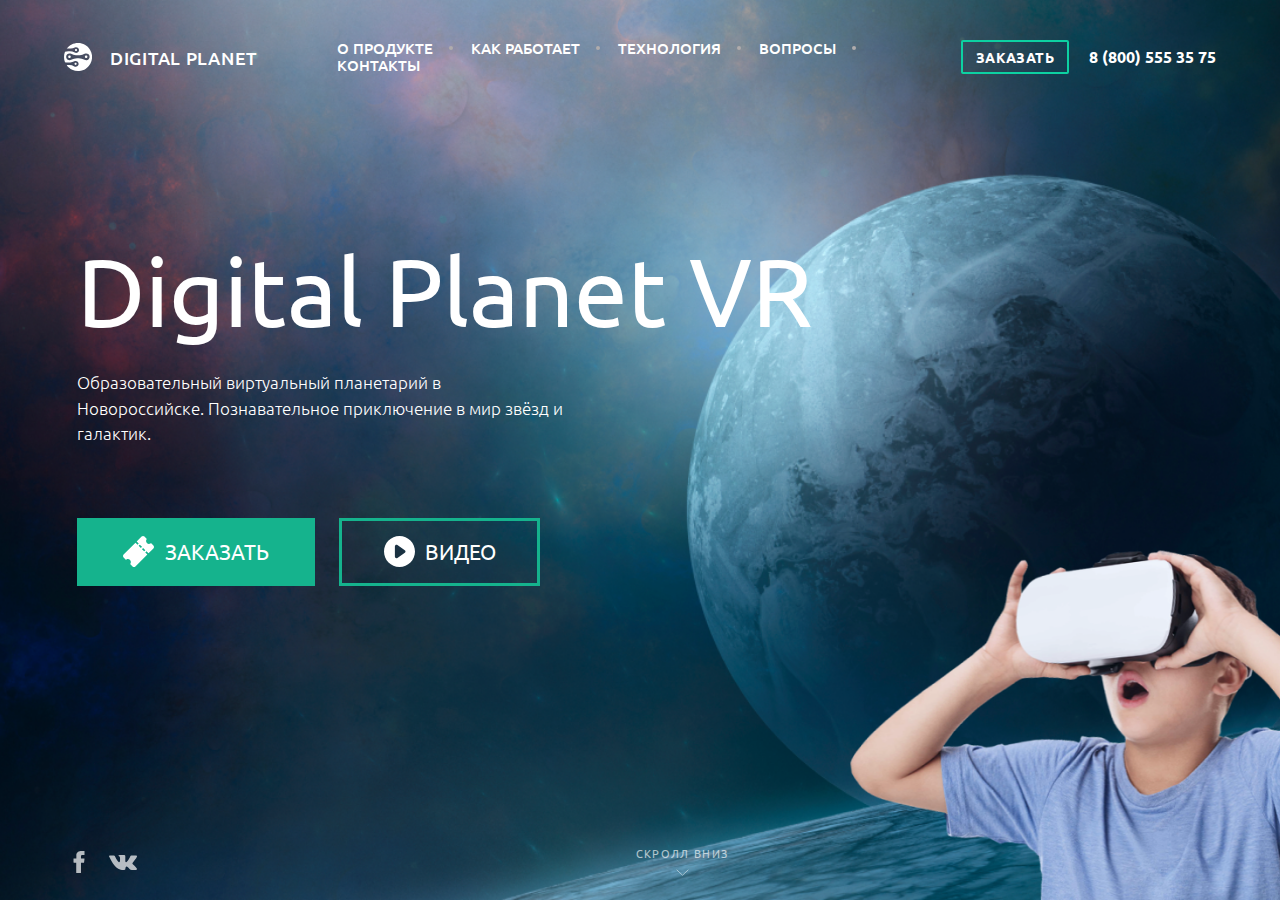
==== Planet/index.html @ b1a18f2c "the penultimate step" ====
<!DOCTYPE html>
<html lang="ru">

<head>
  <meta charset="UTF-8">
  <title>VR планетарий</title>
  <meta name="viewport" content="width=device-width, initial-scale=1.0">
  <meta name="description" content="Сайт образовательного виртуального планетария Digital Planet VR">
  <link rel="stylesheet" href="css/normalize.css">
  <link rel="stylesheet" href="css/style.css">
  <link rel="preconnect" href="https://fonts.googleapis.com">
  <link rel="preconnect" href="https://fonts.gstatic.com" crossorigin>
  <link
    href="https://fonts.googleapis.com/css2?family=Ubuntu:ital,wght@0,300;0,400;0,500;1,300;1,400;1,500&display=swap"
    rel="stylesheet">
</head>

<body class = "body-page">
    <header class="page-header page-header-index">
      <nav class="page-header-nav">
        <p class="logo">
          <a href="index.html">Digital Planet</a>
        </p>
        <ul class="nav-images">
          <li class="nav-image"><a href="product.html">О ПРОДУКТЕ</a></li>
          <li class="nav-image"><a href="explanation.html">КАК РАБОТАЕТ</a></li>
          <li class="nav-image"><a href="technology.html">ТЕХНОЛОГИЯ</a></li>
          <li class="nav-image"><a href="questions.html">ВОПРОСЫ</a></li>
          <li class="nav-image"><a href="contacts.html">КОНТАКТЫ</a></li>
        </ul>
        <div class = "order">
          <button type="submit" class="button-order">ЗАКАЗАТЬ</button>
          <a href="tel:+88005553575" class="order-page-header-tel">8 (800) 555 35 75</a>
        </div>
      </nav>
    </header>

    <main class="page-main-index">
      <h1>Digital Planet VR</h1>
      <p>Образовательный виртуальный планетарий в Новороссийске.
        Познавательное приключение в мир звёзд и галактик.
      </p>
      <div class="button-group">
        <button type="submit" class="button-order"><img src="img/ticket.svg" alt="to order">ЗАКАЗАТЬ</button>
        <button class="button-video"><img src="img/video.svg" alt="video">ВИДЕО</button>
      </div>
    </main>

    <footer class="page-footer">
      <div class="sites-logo-group">
        <img src="img/facebook.svg" width="11" height="22" class="facebook" alt="facebook">
        <img src="img/vk.svg" width="28" height="15" class="vk" alt="vk">
      </div>
      <div class="scroll-down-index">
        <a href="product.html">
          <p>СКРОЛЛ ВНИЗ</p>
          <img src="img/down-scroll.svg" width="15" height="7" alt="down-scroll">
        </a>
    </footer>

    <div class = "popup popup-display-none">
      <form class = "popup-form">
        <button type="button" class = "popup-button-close"><img src = "img/+.svg"></button>
        <h4 class = "popup-header">Закажите VR планетарий</h2>
        <p class = "popup-p">Оставьте ваши контактные данные, мы обработаем заявку в течении двух рабочих дней и перезвоним вам.</p>
        <div class = "popup-inputs">
          <input type="text" placeholder="Ваше имя" class = "popup-input-name">
          <input type="text" placeholder="Ваш телефон" class = "popup-input-phone">
        </div>
        <button type="submit" class = "popup-button-send"><p>Отправить</p></button>
      </form>
    </div>
    <script src="index.js"></script>
</body>
</html>
---- Planet/css/style.css ----
body {
    position: relative;
    height: 100vh;
    overflow: auto;
    margin: 0 auto;
    padding: 0;
    color: white;
    font-family: 'Ubuntu', sans-serif;
    font-style: normal;
    font-weight: 500;
    font-size: 17px;
    line-height: 17px;
    display: flex;
    flex-wrap: nowrap;
    flex-direction: column;
    align-items: center;
    background-image: url("../img/pink-planet.png");
    background-repeat: no-repeat;
    background-size: cover;
    background-attachment: fixed;
    background-position: 50% 40%;
}

.body-page {
    background:
                url("../img/kid_VR.png") right bottom no-repeat fixed,
                url("../img/blue-moon.png") 50% 40% no-repeat fixed;
    background-size: 430px 350px, cover;
}

header {
    width: 100%;
    max-width: 1366px;
    padding-top: 40px;
    display: flex;
    justify-content: space-between;
}

.page-header-index {
    margin-bottom: 153px;
}

.page-header-product {
    margin-bottom: 76px;
}

.page-header-nav {
    width: 100%;
    max-width: 1238px;
    margin:0 auto 8px auto;
    height: 34px;
    display: flex;
    justify-content: space-between;
    align-items: center;
    padding: 0 64px;
}

.logo {
    min-width: 193px;
    height: 28px;
    text-transform: uppercase;
    display: flex;
    flex-wrap: nowrap;
    align-items: center;
    justify-content: end;
    background: url(../img/logo.svg) no-repeat 0 50%;
}
.logo:hover{
    background: url(../img/logo-green.svg) no-repeat 0 50%;
}
.logo:hover a {
    color: #0DD1A2;
}

.logo {
    font-size: 18px;
    line-height: 21px;
    letter-spacing: 0.04em;
}

.nav-images {
    width:100%;
    max-width: 619px;
    margin-left: 80px;
    margin-right: 91px;
    position: relative;
    padding: 0;
    list-style-type: none;
    display: flex;
    justify-content: space-between;
    align-self: center;
    flex-wrap: wrap;
    font-size: 15px;
}


.nav-image a,
.page-header-nav a,
.page-header-nav button {
    color: white;
    text-decoration: none;
    align-self: center;
}

.nav-image{
    position: relative;
}
.nav-image:not(.nav-image:last-of-type){
    margin-right: 34px;
}
.nav-image:not(.nav-image:last-of-type)::after{
    content: "";
    position: absolute;
    width: 4px;
    height: 4px;
    top: 6px;
    right: -20px;
    background-color: #b0acac;
    border-radius: 50%;
}

.nav-image-product a {
    color: #0DD1A2;
}
.nav-image a:hover{
    color:#0DD1A2;
}
.order {
    min-width: 255px;
    display: flex;
    align-items: center;
    justify-content: space-between;
    flex-wrap: wrap;
}
.order-page-header-tel {
    font-weight: 700;
    font-size: 16px;
    line-height: 18px;
}
.order-page-header-tel:hover {
    color: #0DD1A2;
}

.page-header-nav button {
    font-weight: 700;
    font-size: 14px;
    line-height: 16px;
    width: 108px;
    height: 34px;
    background-color: rgba(28, 28, 28, 0);
    letter-spacing: 0.03em;
    border: 2px solid #0DD1A2;
    border-radius: 2px;
}

.page-main-index {
    margin-bottom:  20px;
    margin-left: 120px;
    margin-right: 508px;
}

.page-main-index h1 {
    width: 738px;
    font-weight: 400;
    font-size: 96px;
    height: 111px;
    line-height: 110px;
    margin-top: 0;
    margin-bottom: 24px;
}

.page-main-index p {
    width: 494px;
    font-weight: 300;
    line-height: 150%;
    margin-top: 0;
    margin-bottom: 71px;
}

.button-group {
    font-weight: 700;
    font-size: 21px;
    line-height: 24px;
    letter-spacing: 0.03em;
    display: flex;
    flex-wrap: wrap;
    gap: 24px;
}

.button-order,
.button-video {
    color: white;
}

.button-order {
    width: 238px;
    height: 68px;
    background-color: #15B38D;
    display: flex;
    border: #15B38D;
    justify-content: center;
    align-items: center;
    gap: 11px;
}

.button-video {
    width: 201px;
    height: 68px;
    background-color: rgba(28, 28, 28, 0);
    border: #15B38D 3px solid;
    display: flex;
    justify-content: center;
    align-items: center;
    gap: 10px;
}

.button-order:hover,
.button-video:hover {
    background-color: #0DD1A2;
    border: #0DD1A2;
}

.page-footer {
    width: 100%;
    max-width: 1366px;;
    position: absolute;
    justify-content: inherit;
    display: flex;
    flex-wrap: wrap;
    margin-top: 0;
    bottom: 20px;
}


.sites-logo-group {
    margin-left: 63px;
    margin-right: 399px;
    width: 76px;
    display: flex;
    justify-content: space-between;
}

.facebook,
.vk {
    width: 32px;
    display: flex;
    justify-content: center;
    align-self: center;
    opacity: 0.7;
}

.facebook:hover,
.vk:hover {
    opacity: 1;
}

.scroll-down-index {
    top:50%;
    right: 50%;
    padding: 2px 0;
    width: 288px;
    height: 32px;
}

.scroll-down-index a {
    height: 30px;
    display: flex;
    flex-direction: column;
    align-items: center;
    justify-content: space-between;
    text-decoration: none;
    color: white;
    opacity: 0.64;
}

.scroll-down-index a:hover {
    opacity: 1;
}

.scroll-down-index a p {
    font-weight: 400;
    font-size: 11px;
    line-height: 137.88%;
    letter-spacing: 0.12em;
    margin-top: 0;
    margin-bottom: 5px;
}

.popup-display-none {
    display: none;
}
/* Разобрать */
.popup-is-work {
    position: relative;
}
.popup-is-work::after {
    content: "";
    opacity: 0.9;
    background-color: #1C1C1C;
    position: absolute;
    top: 0;
    left: 0;
    width: 100%;
    height: 100%;
}

.popup{
    position: absolute;
    margin: 194px 403px;
    z-index: 2;
}

.popup-form {
    width: 560px;
    height: 380px;
    display: flex;
    flex-direction: column;
    border-radius: 3px;
    background-color: #F3F3F3;
}
.popup-button-close {
    align-self: flex-end;
    width: 48px;
    height: 48px;
    border: none;
    background-color: #F3F3F3;
    border-radius: 3px;
    position: absolute;
}
.popup-inputs {
    display: flex;
    flex-direction: column;
    align-items: center;
    gap: 9px;
    margin-top: 20px;
    margin-bottom: 0;
}
.popup-input-name, .popup-input-phone {
    width: 400px;
    height: 46px;
    align-self: center;
    background: #FFF;
    box-shadow: 0px 2px 5px 0px rgba(0, 0, 0, 0.05);
    border: none;
    border-radius: 3px;
    padding-left: 21px;
    font-size: 13px;
    font-weight: 400;
    line-height: 130%; 
}
.popup-header {
    width: 265px;
    height: 25px;
    color: #1C1C1C;
    text-align: center;
    font-size: 21px;
    font-weight: 700;
    align-self: center;
    margin-top: 60px;
    margin-bottom: 0;
}
.popup-p{
    width: 400px;
    height: 39px;
    color: #1C1C1C;
    text-align: center;
    font-size: 15px;
    font-weight: 300;
    line-height: 130%; 
    align-self: center;
    margin-top: 13px;
    margin-bottom: 0;
}
.popup-button-send {
    width: 125px;
    height: 34px;
    border-radius: 2px;
    border: 2px solid #0DD1A2;
    display: flex;
    align-self: center;
    justify-content: center;
    align-items: center;
    color: #1C1C1C;
    margin-top: 39px;
}
.popup-button-send p{
    font-size: 14px;
    font-weight: 700;
    letter-spacing: 0.42px;
    opacity: 0.4;
}
.popup-button-send p:hover {
    opacity: 1;
}

.page-main-product {
    width: 100%;
    max-width: 1366px;
    max-height: 529px;
}

.what-is-planet {
    display: flex;
    flex-direction: column;
    width: 591px;
    margin-left: 90px;
}

.main-question {
    margin-top: 0;
    margin-bottom: 54px;
    width: 591px;
    padding-bottom: 4px;
    border-bottom: 3px solid #0DD1A2;

}
.main-question h1 {
    margin: 0;
    font-weight: 500;
    font-size: 44px;
    line-height: 54px;
}

.info-product {
    width: 440px;
    height: 281px;
    margin-top: 0;
    margin-left: 30px;
    font-weight: 300;
    font-size: 17px;
    line-height: 150%;
    display: flex;
    flex-direction: column;
    flex-wrap: wrap;
    justify-content: space-between;
    align-self: flex-start;
}

.gallery {
    position: relative;
    width: 737px;
    height: 363px;
    bottom: 179px;
    left: 536px;
    text-align: end;
}

.gallery h3 {
    width: 192px;
    font-size: 24px;
    line-height: 28px;
    text-align: right;
    margin: 0;
    padding: 0;
    top: 229px;
    position: absolute;
}

.main-img {
    margin-top: 19px;
    margin-right: 19.18px;
    z-index: -1;
}

.gallery::after {
    content: "";
    width: 564px;
    height: 280px;
    position: absolute;
    right: 0;
    right: 0;
    border: 4px solid #0DD1A2;
    z-index: -2;
}

.slide-field {
    position: absolute;
    bottom: 0;
    right: 15px;
    width: 202px;
    display: flex;
    justify-content: space-between;
    align-items: center;
}

.slide {
    display: flex;
}

.first-image,
.other-image {
    width: 61px;
    font-size: 18px;
    line-height: 21px;
}

.other-image {
    font-weight: 400;
    color: #ABABAB;
    opacity: 0.87;
}

.slide-to-left,
.slide-to-right {
    width: 60px;
    height: 48px;
    display: flex;
    justify-content: center;
    align-items: center;
}

.slide-to-right {
    background: url(../img/slide-to-right.svg) no-repeat 50% 50%;
    background-color: #1C1C1C;
}

.slide-to-left {
    background: url(../img/slide-to-left.svg) no-repeat 50% 50%;
    background-color: #1C1C1C;
}

.slide-to-right:hover {
    background-image: url(../img/slide-to-right-green.svg);
}

.slide-to-left:hover {
    background-image: url(../img/slide-to-right-green.svg);
    transform: rotate(180deg);
}

.scroll-down {
    margin: auto;
}
.scroll-down a{
    display: flex;
    justify-content: center;
    align-self: center;
}
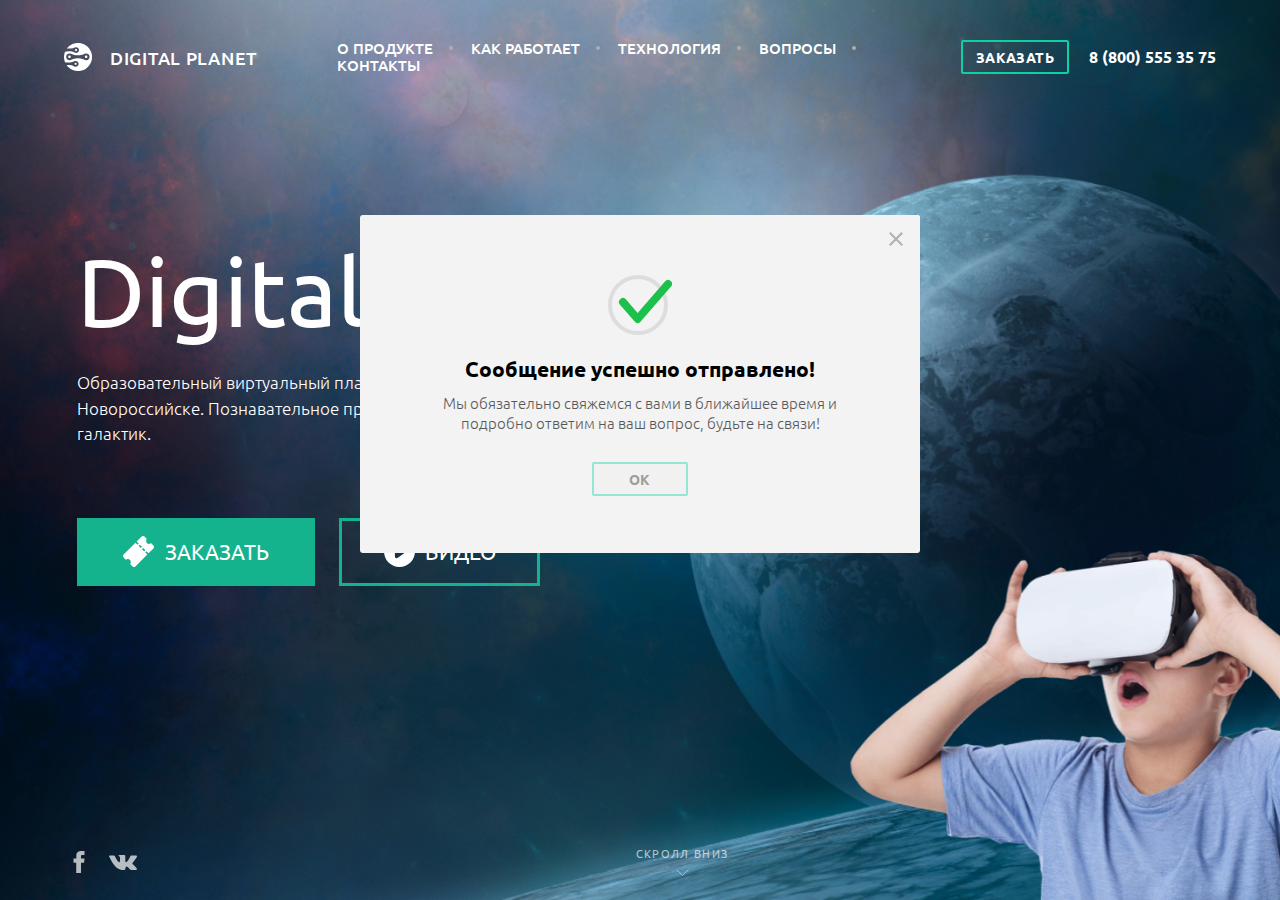
==== commit a6a62aad: "UPD third page" ====
--- a/Planet/index.html
+++ b/Planet/index.html
@@ -70,6 +70,18 @@
         <button type="submit" class = "popup-button-send"><p>Отправить</p></button>
       </form>
     </div>
+    <div class = "popup-confirmation popup-display-none">
+      <button type="button" class="popup-button-close">
+        <img src = "img/+.svg">
+      </button>
+      <svg xmlns="http://www.w3.org/2000/svg" width="64" height="60" viewBox="0 0 64 60" fill="none" class = "circle-done-svg">
+        <circle opacity="0.1" cx="30" cy="30" r="28" stroke="#1C1C1C" stroke-width="4"/>
+        <path d="M15 27.0769L29.6546 44L60 9" stroke="#1DC04B" stroke-width="8" stroke-linecap="round" stroke-linejoin="round"/>
+      </svg>
+      <h4>Сообщение успешно отправлено!</h4>
+      <span>Мы обязательно свяжемся с вами в ближайшее время и подробно ответим на ваш вопрос, будьте на связи!</span>
+      <button type="button" class="button-ok">OK</button>
+    </div>
     <script src="index.js"></script>
 </body>
 </html>--- a/Planet/css/style.css
+++ b/Planet/css/style.css
@@ -393,6 +393,68 @@
     opacity: 1;
 }
 
+.popup-confirmation {
+    position: absolute;
+    margin: 215px 403px;
+    width: 560px;
+    height: 338px;
+    display: flex;
+    flex-direction: column;
+    background-color: #F3F3F3;
+    border-radius: 3px;
+    background: #F3F3F3;
+    color: black;
+    align-items: center;
+}
+.circle-done-svg {
+    margin-top: 60px;
+    margin-bottom: 20px;
+}
+.popup-confirmation h4 {
+    font-size: 21px;
+    font-style: normal;
+    font-weight: 700;
+    line-height: normal;
+    text-align: center;
+    margin-top: 0;
+    margin-bottom: 10px;
+}
+.popup-confirmation span {
+    font-size: 15px;
+    font-style: normal;
+    font-weight: 300;
+    line-height: 130%;
+    opacity: 0.64;
+    width: 400px;
+    margin-top: 0;
+    margin-bottom: 30px;
+    text-align: center;
+}
+.popup-button-close {
+    align-self: flex-end;
+    width: 48px;
+    height: 48px;
+    border: none;
+    background-color: #F3F3F3;
+    border-radius: 3px;
+    position: absolute ;
+}
+.button-ok {
+    width: 96px;
+    height: 34px;
+    border-radius: 2px;
+    border: 2px solid#0DD1A2;
+    color:  #1C1C1C;
+    text-align: center;
+    font-size: 14px;
+    font-weight: 700;
+    line-height: normal;
+    letter-spacing: 0.42px;
+    opacity: 0.4;
+}
+.button-ok:hover {
+    opacity: 1;
+}
 .page-main-product {
     width: 100%;
     max-width: 1366px;
@@ -468,7 +530,6 @@
     height: 280px;
     position: absolute;
     right: 0;
-    right: 0;
     border: 4px solid #0DD1A2;
     z-index: -2;
 }
@@ -535,4 +596,77 @@
     display: flex;
     justify-content: center;
     align-self: center;
-}+}
+
+.border-for-question {
+    width: 415px;
+    border-bottom:3px solid #0DD1A2;
+    margin-top: 0;
+    margin-bottom: 46px;
+}
+.question-explanation {
+    font-weight: 500;
+    font-size: 44px;
+}
+.description-work-items {
+    margin-top: 0;
+    display: flex;
+    flex-wrap: wrap;
+    width: 1178px;
+    height: 387px;
+}
+.description-work-item {
+    position: relative;
+    width: 470px;
+    height: 142px;
+    display: flex;
+    justify-content: space-between;
+    margin-left: 30px;
+}
+.description-work-item-img {
+    margin-right: 32px;
+    z-index: -1;
+}
+.description-work-item-img::after {
+    content: "";
+    width: 195px;
+    height: 130px;
+    z-index: -2;
+    position: absolute;
+    border: 2px solid #0DD1A2;
+    left: 12px;
+    bottom: 21px;
+}
+.number-work-item {
+    position: absolute;
+    display: flex;
+    justify-content: center;
+    align-items: center;
+    width: 40px;
+    height: 40px;
+    background-color: #FFF;
+    border-radius: 50%;
+    color: #0DD1A2;
+    font-size: 28px;
+    font-weight: 700;
+    line-height: normal;
+    bottom: 8px;
+    left: -8px;
+
+}
+.about-item h4 {
+    max-width: 117px;
+    font-size: 21px;
+    font-weight: 700;
+    margin-bottom: 10px;
+    margin-top: 0;
+    line-height: normal;
+}
+.item-text-content {
+    width: 300px;
+    margin-top: 0px;
+    font-size: 15px;
+    font-weight: 300;
+    font-style: normal;
+    line-height: 130%;
+}
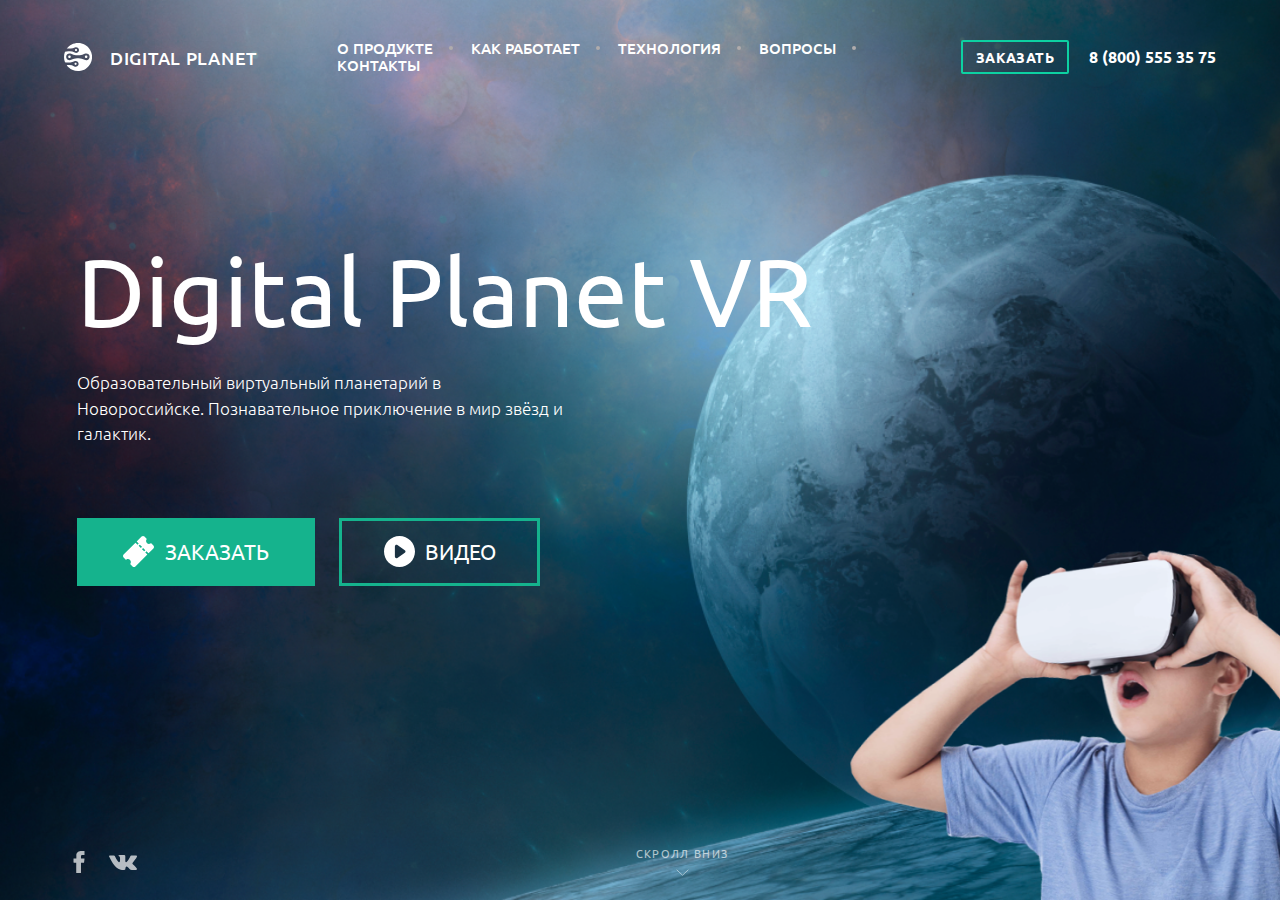
==== commit 580308e3: "finish first and second page. UPD third page" ====
--- a/Planet/index.html
+++ b/Planet/index.html
@@ -58,7 +58,7 @@
         </a>
     </footer>
 
-    <div class = "popup popup-display-none">
+    <div class = "popup-order popup-display-none">
       <form class = "popup-form">
         <button type="button" class = "popup-button-close"><img src = "img/+.svg"></button>
         <h4 class = "popup-header">Закажите VR планетарий</h2>
@@ -67,10 +67,10 @@
           <input type="text" placeholder="Ваше имя" class = "popup-input-name">
           <input type="text" placeholder="Ваш телефон" class = "popup-input-phone">
         </div>
-        <button type="submit" class = "popup-button-send"><p>Отправить</p></button>
+        <input type="submit" class = "popup-submit" value="Отправить">
       </form>
     </div>
-    <div class = "popup-confirmation popup-display-none">
+    <div class = "popup-confirmation-order popup-confirmation">
       <button type="button" class="popup-button-close">
         <img src = "img/+.svg">
       </button>
--- a/Planet/css/style.css
+++ b/Planet/css/style.css
@@ -289,7 +289,6 @@
 .popup-display-none {
     display: none;
 }
-/* Разобрать */
 .popup-is-work {
     position: relative;
 }
@@ -304,7 +303,7 @@
     height: 100%;
 }
 
-.popup{
+.popup-order{
     position: absolute;
     margin: 194px 403px;
     z-index: 2;
@@ -371,7 +370,7 @@
     margin-top: 13px;
     margin-bottom: 0;
 }
-.popup-button-send {
+.popup-submit {
     width: 125px;
     height: 34px;
     border-radius: 2px;
@@ -382,14 +381,12 @@
     align-items: center;
     color: #1C1C1C;
     margin-top: 39px;
-}
-.popup-button-send p{
     font-size: 14px;
     font-weight: 700;
     letter-spacing: 0.42px;
     opacity: 0.4;
 }
-.popup-button-send p:hover {
+.popup-submit:hover {
     opacity: 1;
 }
 
@@ -405,10 +402,14 @@
     background: #F3F3F3;
     color: black;
     align-items: center;
+    z-index: 2;
 }
 .circle-done-svg {
     margin-top: 60px;
     margin-bottom: 20px;
+}
+.popup-confirmation-order {
+    display: none;
 }
 .popup-confirmation h4 {
     font-size: 21px;
@@ -612,16 +613,18 @@
     margin-top: 0;
     display: flex;
     flex-wrap: wrap;
-    width: 1178px;
-    height: 387px;
+    width: 1218px;
+    height: 429px;
 }
 .description-work-item {
+    z-index: 0;
     position: relative;
-    width: 470px;
-    height: 142px;
+    width: 527px;
+    height: 157px;
     display: flex;
     justify-content: space-between;
     margin-left: 30px;
+    padding-top: 12px;
 }
 .description-work-item-img {
     margin-right: 32px;
@@ -635,7 +638,7 @@
     position: absolute;
     border: 2px solid #0DD1A2;
     left: 12px;
-    bottom: 21px;
+    top: 0;
 }
 .number-work-item {
     position: absolute;
@@ -666,7 +669,28 @@
     width: 300px;
     margin-top: 0px;
     font-size: 15px;
+    font-style: normal;
     font-weight: 300;
-    font-style: normal;
     line-height: 130%;
 }
+
+.description-work-item:nth-child(1) {
+    margin-right: 0;
+}
+.description-work-item:nth-child(2) {
+    margin-bottom: 72px;
+    margin-left: 66px;
+}
+.description-work-item:nth-child(3) {
+    margin-top: 17px;
+}
+.description-work-item:nth-child(4) {
+
+    margin-right: 86px;
+}
+.top-stroke {
+    position: absolute;
+    left: 478px;
+    top: 235px;
+    z-index: -1;
+}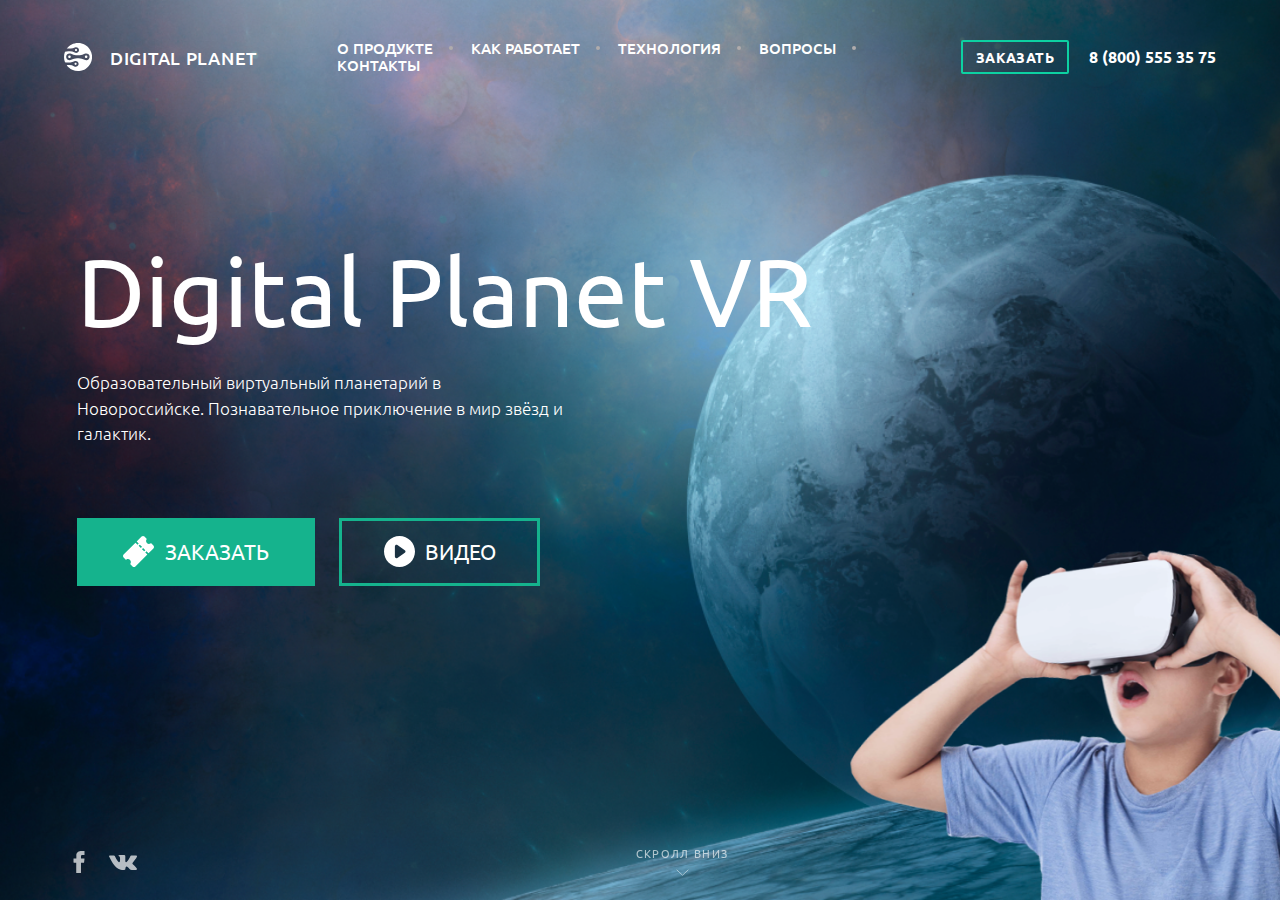
==== commit b0feaa4c: "Work with the last page" ====
--- a/Planet/index.html
+++ b/Planet/index.html
@@ -16,7 +16,7 @@
 </head>
 
 <body class = "body-page">
-    <header class="page-header page-header-index">
+    <header class="page-header-index">
       <nav class="page-header-nav">
         <p class="logo">
           <a href="index.html">Digital Planet</a>
@@ -56,6 +56,7 @@
           <p>СКРОЛЛ ВНИЗ</p>
           <img src="img/down-scroll.svg" width="15" height="7" alt="down-scroll">
         </a>
+      </div>
     </footer>
 
     <div class = "popup-order popup-display-none">
@@ -65,7 +66,7 @@
         <p class = "popup-p">Оставьте ваши контактные данные, мы обработаем заявку в течении двух рабочих дней и перезвоним вам.</p>
         <div class = "popup-inputs">
           <input type="text" placeholder="Ваше имя" class = "popup-input-name">
-          <input type="text" placeholder="Ваш телефон" class = "popup-input-phone">
+          <input type="tel" placeholder="Ваш телефон" class = "popup-input-phone">
         </div>
         <input type="submit" class = "popup-submit" value="Отправить">
       </form>
--- a/Planet/css/style.css
+++ b/Planet/css/style.css
@@ -18,7 +18,6 @@
     background-repeat: no-repeat;
     background-size: cover;
     background-attachment: fixed;
-    background-position: 50% 40%;
 }
 
 .body-page {
@@ -40,8 +39,14 @@
     margin-bottom: 153px;
 }
 
-.page-header-product {
+.page-header-product, .page-header-questions, .page-header-technology, .page-header-explanation {
     margin-bottom: 76px;
+}
+.page-main-explanation, .page-main-technology, .page-main-questions, .page-main-contacts {
+    margin-top: 0;
+    margin-left: 90px;
+    padding-left: 26px;
+    width: 1304px;
 }
 
 .page-header-nav {
@@ -100,6 +105,9 @@
     color: white;
     text-decoration: none;
     align-self: center;
+}
+.active a {
+    color: #0DD1A2;
 }
 
 .nav-image{
@@ -197,7 +205,7 @@
     height: 68px;
     background-color: #15B38D;
     display: flex;
-    border: #15B38D;
+    border: 2px solid #15B38D;
     justify-content: center;
     align-items: center;
     gap: 11px;
@@ -222,13 +230,14 @@
 
 .page-footer {
     width: 100%;
-    max-width: 1366px;;
-    position: absolute;
+    max-width: 1366px;
+    position: fixed;
     justify-content: inherit;
     display: flex;
     flex-wrap: wrap;
     margin-top: 0;
     bottom: 20px;
+    z-index: 0;
 }
 
 
@@ -385,6 +394,7 @@
     font-weight: 700;
     letter-spacing: 0.42px;
     opacity: 0.4;
+    background-color: none;
 }
 .popup-submit:hover {
     opacity: 1;
@@ -403,6 +413,8 @@
     color: black;
     align-items: center;
     z-index: 2;
+
+
 }
 .circle-done-svg {
     margin-top: 60px;
@@ -459,29 +471,31 @@
 .page-main-product {
     width: 100%;
     max-width: 1366px;
-    max-height: 529px;
+    max-height: 520px;
 }
 
 .what-is-planet {
     display: flex;
     flex-direction: column;
-    width: 591px;
     margin-left: 90px;
 }
 
-.main-question {
+.main-question-product {
     margin-top: 0;
     margin-bottom: 54px;
     width: 591px;
+    height: 51px;
     padding-bottom: 4px;
     border-bottom: 3px solid #0DD1A2;
-
-}
-.main-question h1 {
+    display: flex;
+    align-items: center;
+}
+.main-question-product h2 {
     margin: 0;
+    font-size: 44px;
+    font-style: normal;
     font-weight: 500;
-    font-size: 44px;
-    line-height: 54px;
+    line-height: normal;
 }
 
 .info-product {
@@ -503,7 +517,7 @@
     position: relative;
     width: 737px;
     height: 363px;
-    bottom: 179px;
+    bottom: 192px;
     left: 536px;
     text-align: end;
 }
@@ -599,33 +613,42 @@
     align-self: center;
 }
 
-.border-for-question {
+.page-main-explanation {
+    width: 1320px;
+    height: 535px;
+}
+.question-explanation {
+    height: 51px;
+    display: flex;
+    align-items: center;
+    font-weight: 500;
+    font-size: 44px;
+    margin-top: 0;
+    margin-bottom: 6px;
+}
+.border-for-question-explanation {
     width: 415px;
     border-bottom:3px solid #0DD1A2;
-    margin-top: 0;
     margin-bottom: 46px;
 }
-.question-explanation {
-    font-weight: 500;
-    font-size: 44px;
-}
 .description-work-items {
+    width: 100%;
+    height: 429px;
     margin-top: 0;
     display: flex;
     flex-wrap: wrap;
-    width: 1218px;
-    height: 429px;
-}
+}
+
 .description-work-item {
     z-index: 0;
     position: relative;
+    display: flex;
+    justify-content: space-between;
+    padding-top: 12px;
     width: 527px;
-    height: 157px;
-    display: flex;
-    justify-content: space-between;
-    margin-left: 30px;
-    padding-top: 12px;
-}
+    height: min-content;
+}
+
 .description-work-item-img {
     margin-right: 32px;
     z-index: -1;
@@ -675,22 +698,400 @@
 }
 
 .description-work-item:nth-child(1) {
-    margin-right: 0;
-}
-.description-work-item:nth-child(2) {
-    margin-bottom: 72px;
-    margin-left: 66px;
-}
-.description-work-item:nth-child(3) {
-    margin-top: 17px;
-}
-.description-work-item:nth-child(4) {
-
+    height:155px;
+    margin: 0 66px 60px 30px;
+}
+.description-work-item:nth-of-type(3) {
+    margin-left: 60px;
     margin-right: 86px;
 }
+.description-work-item:nth-of-type(4) {
+    margin-top:17px;
+}
+
 .top-stroke {
-    position: absolute;
-    left: 478px;
-    top: 235px;
+    position: relative;
+    bottom: 400px;
+    left: 368px;
     z-index: -1;
+}
+.middle-stroke {
+    position: relative;
+    bottom: 255px;
+    right:95px;
+    z-index: -1;
+}
+.end-stroke {
+    position: relative;
+    bottom: 150px;
+    right: 310px;
+    z-index: -1;
+}
+
+.about-technology {
+    height: 580px;
+}
+.technology-title {
+    font-size: 44px;
+    font-weight: 500;
+    line-height: normal;
+    font-style: normal;
+    margin-top: 0;
+    margin-bottom: 3px;
+}
+.border-for-technology-title {
+    width: 343px;
+    border-bottom:3px solid #0DD1A2;
+    margin-top: 0;
+    margin-bottom: 73px;
+}
+.info-detail-technology-items {
+    margin-top: 0;
+    width: 1142px;
+    height: 390px;
+    padding-left: 28px;
+    display: grid;
+    grid-template-columns: repeat(2, 1fr);
+    grid-column-gap: 554px;
+
+}
+.info-detail-technology-item {
+    margin-top: 0;
+    width: 280px;
+    height: min-content;
+    display: flex;
+    flex-direction: column;
+    justify-content: space-between;
+}
+.info-detail-technology-item:nth-child(1) {
+    margin-bottom: 80px;
+}
+.info-detail-technology-item:nth-child(4) {
+    margin-top: 20px;
+}
+.info-detail-technology-title {
+    font-size: 21px;
+    font-style: normal;
+    font-weight: 700;
+    line-height: 132.135%;
+    margin-bottom: 10px;
+    margin-top: 0;
+}
+.info-detail-technology-title:nth-child(2) {
+    line-height: normal;
+}
+.info-detail-technology-text-content {
+    font-size: 15px;
+    font-style: normal;
+    font-weight: 300;
+    line-height: 130%;
+    margin-top: 0;
+    margin-bottom: 0;
+}
+.collection-images-for-helmet {
+    width: 480px;
+    height: 480px;
+    position: relative;
+    left: 318px;
+    bottom: 444px;
+    display: flex;
+    justify-content: center;
+    align-items: center;
+    border-radius: 480px;
+    border: 1px solid rgba(189,183,183,0.34);    
+}
+.images-helmet {
+    width: 408px;
+    height: 408px;
+    border-radius: 408px;
+    background: #FFF;
+    display: flex;
+    align-items: center;
+    justify-content: center;
+}
+.VR-helmet {
+    position: absolute;
+    left: 50px;
+    top: 145px;
+}
+.glass {
+    position: absolute;
+    bottom: 52px;
+    right: 48px;
+}
+.pointer-1, .pointer-2, .pointer-3, .pointer-4 {
+    position: absolute;
+    margin: 0;
+}
+.pointer-1 {
+    left: 211px;
+    top: 14px;
+}
+.pointer-2 {
+    left:577px;
+    top: 12.5px;
+}
+.pointer-3 {
+    display: flex;
+    left: 167px;
+    top: 175.5px
+}
+.pointer-3-ellipse {
+    position: relative;
+    bottom: 3.5px;
+    left: 403px;
+}
+
+.pointer-4 {
+    left: 699px;
+    top: 180.5px;
+}
+.pointers {
+    position: relative;
+    bottom:874px;
+    height: 390px;
+    width: 1114px;
+    margin-left: 28px;
+}
+
+.body-questions {
+    background: 
+        url(../img/boy.png)right bottom no-repeat fixed,
+        url("../img/pink-planet.png") 50% 40% no-repeat fixed;
+    background-size: 
+        235px 264px,
+        cover;
+
+}
+.page-main-questions {
+    margin-bottom: 48px;
+    padding-bottom: 48px;
+}
+.title-for-questions {
+    margin-top: 0;
+    font-size: 44px;
+    font-style: normal;
+    font-weight: 500;
+    line-height: normal;
+    margin-bottom: 5px;
+}
+.border-for-title-questions {
+    width: 616px;
+    border-bottom:3px solid #0DD1A2;
+    margin-bottom: 32px;
+}
+.main-questions {
+    margin: 0;
+    padding: 0;
+    display: flex;
+    flex-direction: column;
+    gap:5px;
+}
+.main-question {
+    width: 904px;
+    min-height: 72px;
+    opacity: 0.95;
+    background: #FFF;
+    color: #1C1C1C;
+    font-size: 21px;
+    font-style: normal;
+    font-weight: 500;
+    line-height: 132.135%;
+    display: flex;
+    flex-direction: column;
+}
+.main-question-answer {
+    color: #1C1C1C;
+    font-size: 15px;
+    font-style: normal;
+    font-weight: 300;
+    line-height: 150%;
+    width: 640px;
+    margin-left: 50px;
+    margin-bottom: 30px;
+
+}
+.question-hidden {
+    display: none;
+  transition: 1s ease max-height
+}
+.main-question-static-info {
+    width: inherit;
+    display: flex;
+    align-items: center;
+}
+.main-question-static-info::before {
+    content: "";
+    width: 9px;
+    height: 9px;
+    border-radius: 50%;
+    background-color: #0DD1A2;
+    margin-left: 20px;
+    margin-right: 10px;
+}
+
+.main-question-button-more-info {
+    width: 72px;
+    height: 72px;
+    background: #15B28D; 
+    border: none; 
+    margin-left: auto;
+}
+.main-question-button-more-info {
+    color: #FFF;
+    font-size: 48px;
+    font-style: normal;
+    font-weight: 300;
+    line-height: 132.135%;
+
+}
+.main-question-button-plus-closed {
+    transition: 0.5s;
+}
+.main-question-button-plus-open {
+    transform: rotate(45deg) translate(1px, -3px);
+    transition: 0.5s;
+}
+
+.page-main-contacts-title {
+    font-size: 44px;
+    font-style: normal;
+    font-weight: 500;
+    line-height: normal;
+    margin-bottom: 5px;
+    margin-top: 0;
+}
+.page-main-contacts-border-title {
+    width: 230px;
+    border-bottom: 3px solid #0DD1A2;
+    margin-top: 0;
+    margin-bottom: 58px;
+}
+.contacts-block {
+    width: 900px;
+    display: flex;
+    justify-content: space-between;
+}
+.contacts-info-cities{
+    width: min-content;
+    height: 309px;
+    display: flex;
+    flex-direction: column;
+    align-items: start;
+    justify-content: space-between;
+    margin-left: 30px;
+}
+.contacts-info-city {
+    margin-top: 0;
+    font-style: normal;
+    font-size: 15px;
+    font-weight: 300;
+    line-height: 130%;
+    margin-bottom: 30px;
+}
+.contacts-info-city:last-of-type{
+    margin-bottom: 0;
+}
+.contacts-city-name {
+    font-size: 21px;
+    font-style: normal;
+    font-weight: 700;
+    line-height: normal;
+    margin-top: 0;
+    margin-bottom: 13px;
+    width: min-content;
+}
+.contacts-city-tel {
+    margin-top: 0;
+    margin-bottom: 5px;
+}
+.contacts-city-mail {
+    margin: 0;
+}
+.contacts-city-tel, .contacts-city-mail {
+    color: #FFF;
+    text-decoration: none;
+}
+.contacts-city-tel:hover, .contacts-city-mail:hover {
+    text-decoration: underline;
+}
+
+.contacts-form {
+    width: 570px;
+    border: 1px solid green;
+}
+.contacts-form-text {
+    margin-bottom: 12px;
+}
+.contacts-form-text-title {
+    font-size: 21px;
+    font-style: normal;
+    font-weight: 700;
+    line-height: normal;
+    margin: 0 0 13px 0;
+}
+.contacts-form-text-span {
+    font-size: 15px;
+    font-style: normal;
+    font-weight: 300;
+    line-height: 130%;
+    margin: 0;
+}
+.contacts-block-form {
+    margin: 0 0 20px 0;
+    display: grid; 
+    gap: 10px;
+    grid-template: 
+        "name email" 46px
+        "interest interest" 144px
+        /280px 280px;
+    grid-auto-flow: column; 
+};
+.contacts-block-form-row1-col1 { 
+    grid-area: name; 
+} 
+.contacts-block-form-row1-col2 {
+     grid-area: email; 
+} 
+.contacts-block-form-row2 {
+     grid-area: interest; 
+} 
+.contacts-block-form-name, .contacts-block-form-email, .contacts-block-form-interest {
+    width: 100%;
+}
+.contacts-form-button-send {
+    width: 120px;
+    height: 34px;
+    margin: 0;
+    color: #FFF;
+    display: flex;
+    border: 2px solid #15B38D;
+    justify-content: center;
+    align-items: center;
+    opacity: 1;
+    background-color: transparent;
+    text-transform: uppercase;
+}
+.contacts-form-button-send:hover {
+    background-color: #0DD1A2;
+}
+.page-footer-contacts {
+    width: 1366px;
+    display: flex;
+    align-items: center;
+    font-size: 13px;
+    font-style: normal;
+    font-weight: 300;
+    line-height: 130%;
+    opacity: 0.64;
+}
+.logo-group-contacts {
+    margin-left: auto;
+    margin-right: 77px;
+}
+.footer-contacts-copyright {
+    margin-left: 77px;
+}
+.footer-contacts-name-privacy {
+    margin-left: 325px;
 }